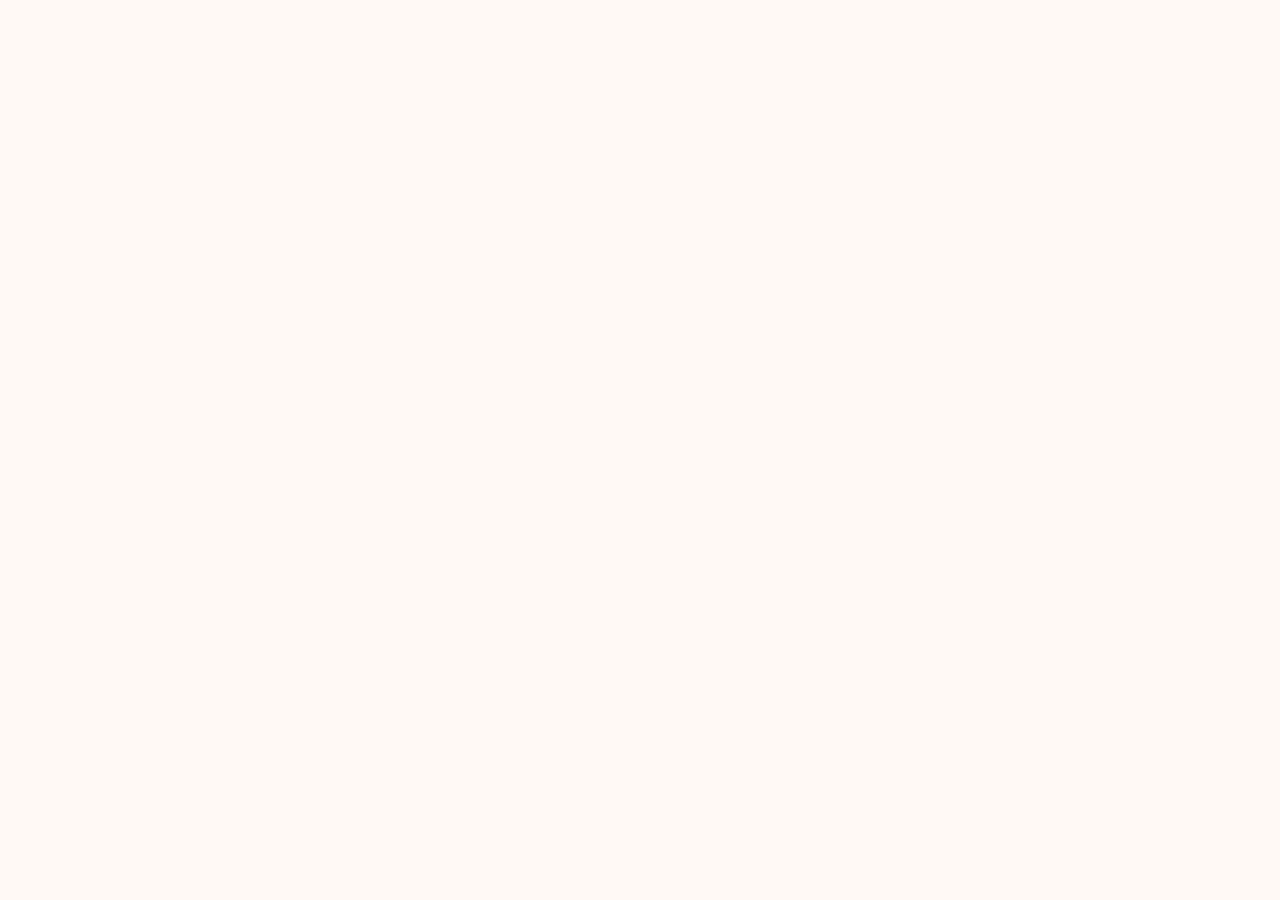
==== finalproject/index.html @ 2ed15450 "final proj adjustments" ====
<!DOCTYPE html>
<html lang="en">
<head>

    <meta charset="UTF-8">
    <meta name="viewport" content="width=device-width, initial-scale=1.0">

    <title>Signature Gift Experts | Thoughtful Gifts, Thoughtfully Chosen</title>

    <meta name="description" content= "Signature Gift Experts helps you find thoughtful gifts 
    based on the recipient, occasion, interests, and budget.">

    <meta name="author" content="Blanca Ruiz">

    <meta property="og:title" content="Signature Gift Experts | Thoughtful Gifts, thoughtfully chosen">
    <meta property="og:description" content="Find thoughtful gifts based on the recipient,occasion, interests, and budget.">
    <meta property="og:type" content="website">
    <meta property="og:url" content="https://nely15.github.io/wdd231/">
    <meta property="og:image" content="https://nely15.github.io/wdd231/images/gift-hero.webp">

    <link rel="stylesheet" href="styles/small.css">
    <link rel="stylesheet" href="styles/medium.css" media="screen and (min-width: 641px)">
    <link rel="stylesheet" href="styles/large.css" media="screen and (min-width: 1025px)">

    <!-- Google Font Here -->
    <link rel="preconnect" href="https://fonts.googleapis.com">
    <link rel="preconnect" href="https://fonts.gstatic.com" crossorigin>
    <link
        href="https://fonts.googleapis.com/css2?family=Montserrat:ital,wght@0,100..900;1,100..900&family=Roboto+Slab:wght@100..900&display=swap"
        rel="stylesheet">

    <link rel="icon" href="images/favicon.ico">

    <script type="module" src="scripts/navigation.js"></script>
    <script type="module" src="scripts/gifts.js"></script>
    <script type="module" src="scripts/home.js"

</head>

<body>
    
    <header>

        <div class="header-content">

            <a href="index.html" class="logo">Signature Gift Experts</a>

            <button
                class="menu-button"
                type="button"
                aria-label="Open navigation menu"
                aria-expanded="false"
                aria-controls="primary-navigation"
            >
                ☰
            </button>

            <nav class="navigation" id="primary-navigation" aria-label="Main navigation">

                <a href="index.html" >Home</a>

                <a href="gifts.html">Gift Ideas</a>

                <a href="find.html">Request a Personalized Gift Idea</a>

            </nav>

        </div>

    </header>

    <main>

        <section class="hero">

            <div class="hero-image">

                <img
                    src="images/gift-hero.webp"
                    alt="Elegantly wrapped gift ready to be given"
                >

            </div>

            <div class="hero-content">

                <h1>Find a Gift They'll Truly Love</h1>

                <p>
                    Tell us who you are shopping for, and we will help you find 
                    a thoughtful gift that fits the occasion and your budget.

                </p>

                <a href="find.html" class="button">Explore Gift Ideas</a>

            </div>

        </section>

        <section class="intro">

            <p>
                Personalized recommendations
                <span>•</span>
                Thoughtful for every budget
                <span>•</span>
                Gift concierge guidance

            </p>

        </section>

        <section class="gift-search">

            <h2>Find Something Meaningful</h2>

            <p>

                Browse thoughtul ideas for birthdays, 
                celebrations, thank-you gifts, and more.
            
            </p>

            <a href="gifts.html" class="button">Explore All Gifts</a>

        </section>

        <section class="featured">

            <div class="section-heading">

                <h2>Featured Ideas for the Season</h2>

            </div>

            <div id="featured-gifts" class="gift-grid"></div>

        </section>

        <section class="call-to-action">

            <h2>Not Sure What to Choose?</h2>

            <p>

                Every person is different. Tell us a little about their interests,
                the ocassion, and your budget to help narrow down your options. 

            </p>

            <a href="find.html" class="button">Get Personalized Help</a>

        </section>

    </main>
    
    <footer>

        <p>&copy; <span id="currentyear"></span>Signature Gift Experts | WDD 231 Final Project | Blanca Ruiz</p>
        <p id="lastModified"></p>
       
        
    </footer>
</body>
</html>
---- finalproject/styles/small.css ----
:root {
    --ivory:#fff9f5;
    --plum: #4a2c40;
    --rose: #c98f9a;
    --gold: #c8a96b;
    --white: #ffffff;
}

* {
    box-sizing: border-box;
}

html {
    scroll-behavior: smooth;
}

body {
    margin: 0;
    background-color: var(--ivory);
    color: var(--plum);
    font-family: "Montserrat", sans-serif;
    line-height: 1.6;
}

img {
    max-width: 100%;
    height: auto;
    display: block;
}

a {
    color: inherit;
}

button,
a {
    -webkit-tap-highlight-color: transparent;
}

h1,
h2,
h3 {
    font-family: "Roboto Slab", serif;
}

h1,
h2,
h3,
p {
    margin-top: 0;
}

/* Header */
header {
    background-color: var(--plum);
    color: var(--ivory);
    border-bottom: 4px solid var(--gold);
}

.header-content {
    display: flex;
    align-items: center;
    justify-content: space-between;
    gap: 1rem;
    padding: 1rem;
    flex-wrap: wrap;
}

.logo {
    font-family: "Roboto Slab", serif;
    font-size: 1.15rem;
    font-weight: 700;
    text-decoration: none;
}

.menu-button {
    border: 2px solid var(--gold);
    background-color: transparent;
    color: var(--ivory);
    font-size: 1.5rem;
    line-height: 1;
    padding: 0.35rem 0.5rem;
    cursor: pointer;
}

.navigation {
    display: none;
}

.navigation.open {
    display: flex;
    flex-direction: column;
    gap: 0.5rem;
    width: 100%;
    padding-top: 1rem;
}

.navigation.open a {
    padding: 0.75rem;
    color: var(--ivory);
    text-decoration: none;
    font-weight: 600;
    border-top: 1px solid rgb(255 249 245 / 20%);
}

.navigation.open a:hover,
.navigation.open a:focus-visible,
.navigation.open .active {
    color: var(--gold);
}

/* Main */
main {
    width: min(100% - 2rem, 1000px);
    margin: 0 auto;
}

section {
    margin: 2rem 0;
}
 
/* Hero */
.hero {
    position: relative;
    width: 100%;
    max-width: 1000px;
    margin: 2rem auto;
}

.hero-image {
    width: 100%;
}

.hero-image img {
    width: 100%;
    min-height: 320px;
    aspect-ratio: 4 / 4;
    object-fit: cover;
    border-radius: 0.35rem;
}

.hero-content {
    position: absolute;
    left: 1rem;
    right: 1rem;
    bottom: 1rem;
    padding: 1rem;
    background-color: rgb(74 44 64 / 88%);
    color: var(--ivory);
    text-align: center;
    border-radius: 0.35rem;
}

.hero-content h1 {
    margin-bottom: 0.75rem;
    color: var(--ivory);
    font-size: clamp(1.7rem, 7vw, 2.3rem);
    line-height: 1.15;
}

.hero-content p {
    margin: 0 auto 1rem;
    font-size: 0.9rem;
}

.hero-content .button {
    background-color: var(--rose);
    border-color: var(--rose);
    color: var(--plum);
}

.button {
    display: inline-block;
    padding: 0.75rem 1.25rem;;
    border: 2px solid var(--plum);
    border-radius: 0.35rem;
    background-color: var(--plum);
    color: var(--white);
    font-weight: 600;
    text-decoration: none;
    text-align: center;
}

.button:hover,
.button:focus-visible {
    background-color: var(--rose);
    border-color: var(--rose);
}

/* intro */
.intro {
    padding: 1rem;
    border: 1px solid var(--gold);
    background-color: var(--white);
    text-align: center;
}

.intro p {
    margin-bottom: 0;
    font-size: 0.9rem;
    font-weight: 600;
}

.intro span {
    margin: 0 0.35rem;
    color: var(--gold);
}

/* gift search */
.gift-search {
    margin: 1.5rem 0;
}

.search-button {
    display: block;
    width: 100%;
    padding: 0.7rem 1rem;
    border: 1px solid var(--plum);
    border-radius: 0.35rem;
    background-color: var(--white);
    color: var(--plum);
    text-decoration: none;
    font-size: 0.9rem;
}

.search-button::before {
    content: "⌕";
    margin-right: 0.5rem;
    font-size: 1.2rem;
}

/* featured gifts */
.featured {
    padding: 1rem 0;
}

.section-heading h2 {
    margin-bottom: 1rem;
    font-size: 1.6rem;
}

.gift-grid {
    display: grid;
    grid-template-columns: 1fr;
    gap: 1rem;
}

.gift-card {
    overflow: hidden;
    border: 1px solid var(--rose);
    border-radius: 0.35rem;
    background-color: var(--white);
}

.gift-card img {
    width: 100%;
    aspect-ratio: 4 / 3;
    object-fit: cover;
}

.gift-card-content {
    padding: 1rem;
}

.gift-card h3 {
    margin-bottom: 0.5rem;
    font-size: 1.2rem;
}

.gift-card p {
    margin-bottom: 0.5rem;
}

.gift-price {
    color: var(--plum);
    font-weight: 700;
}

/* call to action */
.call-to-action {
    padding: 2rem 1rem;
    background-color: var(--plum);
    color: var(--ivory);
    text-align: center;
}

.call-to-action h2 {
    margin-bottom: 0.75rem;
}

.call-to-action p {
    margin-right: auto;
    margin-left: auto;
}

/* about */
.about {
    padding: 1rem 0 2rem;
}

.about h2 {
    margin-bottom: 0.75rem;
}

/* footer */
footer {
    margin-top: 2rem;
    padding: 2rem 1rem;
    background-color: var(--plum);
    color: var(--ivory);
    text-align: center;
}
footer p {
    margin: 0;
    color: var(--gold);
}

/* Gift Ideas Page */

.page-intro {
    padding: 1rem 0;
    text-align: center;
}

.page-intro h1 {
    margin-bottom: 0.75rem;
    font-size: 2rem;
}

.page-intro p {
    max-width: 650px;
    margin: 0 auto;
}

.gift-filters {
    padding: 1.5rem;
    border: 1px solid var(--gold);
    border-radius: 0.35rem;
    background-color: var(--white);
}

.gift-filters h2 {
    margin-bottom: 1rem;
    font-size: 1.4rem;
}

.filter-controls {
    display: grid;
    gap: 1rem;
}

.filter-controls label {
    display: grid;
    gap: 0.35rem;
    font-weight: 600;
}

.filter-controls select {
    width: 100%;
    padding: 0.7rem;
    border: 1px solid var(--plum);
    border-radius: 0.35rem;
    background-color: var(--ivory);
    color: var(--plum);
    font: inherit;
}

.gift-filters .button {
    margin-top: 1rem;
    background-color: var(--rose);
    border-color: var(--rose);
    color: var(--plum);
}

.gift-message {
    margin-top: 1rem;
    text-align: center;
    font-weight: 600;
}

/*Personalized  Gift request form */

.gift-request {
    margin: 2rem 0;
    padding: 1.25rem;
    background-color: var(--white);
    border: 1px solid var(--gold);
    border-radius: 0.35rem;
}

.gift-request h2 {
    margin-bottom: 0.5rem;
}

.gift-request form {
    display: grid;
    gap: 1rem;
}

.form-grid {
    display: grid;
    gap: 1rem;
}

.gift-request label {
    display: grid;
    gap: 0.4rem;
    font-weight: 600;
}

.gift-request input,
.gift-request select,
.gift-request textarea {
    width: 100%;
    min-width: 0;
    padding: 0.75rem;
    border: 1px solid var(--plum);
    border-radius: 0.35rem;
    background-color: var(--ivory);
    color: var(--plum);
    font: inherit;
}

.gift-request textarea {
    resize: vertical;
}

.gift-request input:focus-visible,
.gift-request select:focus-visible,
.gift-request textarea:focus-visible {
    outline: 3px solid var(--gold);
    outline-offset: 2px;
}

.gift-request button {
    justify-content: start;
    cursor: pointer;
}

@media screen and (min-width: 641px) {
    .gift-request {
        padding: 2rem;
    }

    .form-grid {
        grid-template-columns: repeat(2, minmax(0, 1fr));
    }
    
}

#request-summary dt {
    margin-top: 1rem;
    font-weight: 700;
}

#request-summary dd {
    margin: 0.25rem 0 0;
    overflow-wrap: anywhere;
}
---- finalproject/styles/medium.css ----
@media screen and (min-width:641px) {
    
    .header-content {
        padding: 1rem 2rem;
    }

    .logo {
        font-size: 1.35rem;
    }

    main {
        width: min(100% - 3rem, 1000px);
    }

    .hero {
        padding: 0;
    }

    .hero-image img {
        min-height: 450px;
        aspect-ratio: 16 / 10;
    }

    .hero-content {
        left: 8%;
        right: 8%;
        bottom: 8%;
        padding: 1.5rem 2rem;
    }

    .hero-content h1 {
        font-size: 2.75rem;
    }

    .hero-content p {
        max-width: 650px;
        margin-right: auto;
        margin-left: auto;
    }

    .gift-grid {
        grid-template-columns: repeat(2, 1fr);
    }

    .filter-controls {
    grid-template-columns: repeat(3, 1fr);
    }

}
---- finalproject/styles/large.css ----
@media screen and (min-width: 1025px) {
    
    .header-content {
        max-width: 1000px;
        margin: 0 auto;
        padding: 1rem 2rem;
    }

    .menu-button {
        display: none;
    }

    .navigation {
        display: flex;
        align-items: center;
        gap: 1.5rem;
        width: auto;
        padding-top: 0;
    }

    .navigation a {
        padding: 0.5rem;
        color: var(--ivory);
        text-decoration: none;
        font-weight: 600;
    }

    .navigation a:hover,
    .navigation a:focus-visible,
    .navigation .active {
        color: var(--gold);
    }

    main {
        width: min(100% - 4rem, 1000px);
    }

    .hero {
        margin: 3rem auto;
    }

    .hero-image img {
        min-height: 400px;
        aspect-ratio: 16 / 7;
    }

    .hero-content {
        left: 10%;
        right: 10%;
        bottom: 10%;
        padding: 1.5rem 2rem;
    }

    .hero-content h1 {
        font-size: clamp(2.75rem, 4vw, 4rem);
    }

    .hero-content p{
        max-width: 650px;
        margin-right: auto;
        margin-left: auto;
    }

    .gift-grid {
        grid-template-columns: repeat(3, 1fr);
    }

}
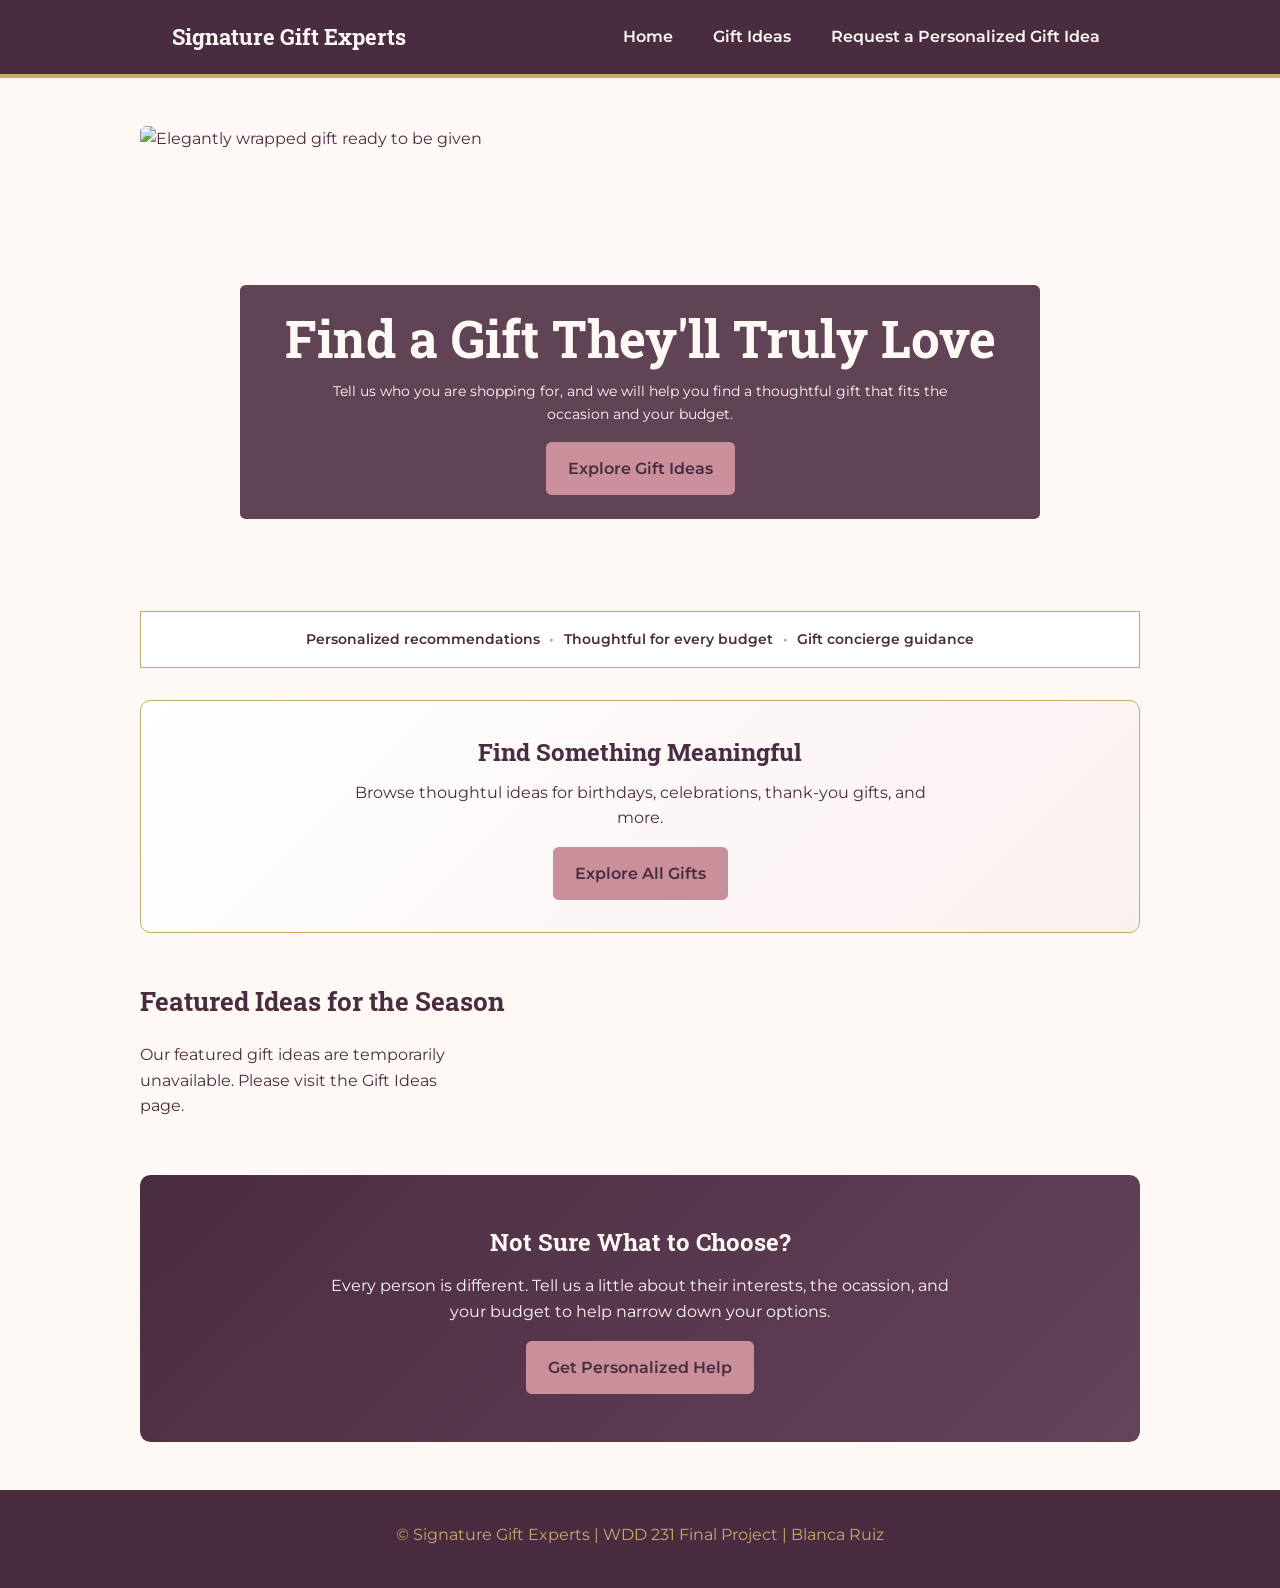
==== commit d3dd14f3: "adjustments" ====
--- a/finalproject/index.html
+++ b/finalproject/index.html
@@ -29,11 +29,11 @@
         href="https://fonts.googleapis.com/css2?family=Montserrat:ital,wght@0,100..900;1,100..900&family=Roboto+Slab:wght@100..900&display=swap"
         rel="stylesheet">
 
-    <link rel="icon" href="images/favicon.ico">
+    <link rel="icon" href="favicon.ico">
 
     <script type="module" src="scripts/navigation.js"></script>
     <script type="module" src="scripts/gifts.js"></script>
-    <script type="module" src="scripts/home.js"
+    <script type="module" src="scripts/home.js"></script>
 
 </head>
 
--- a/finalproject/styles/small.css
+++ b/finalproject/styles/small.css
@@ -456,4 +456,286 @@
 #request-summary dd {
     margin: 0.25rem 0 0;
     overflow-wrap: anywhere;
-}+}
+
+/* GIft details dialog */
+#gift-dialog {
+    width: min(90%, 560px);
+    max-height: 85vh;
+    overflow-y:auto;
+    padding: 0;
+    border: 1px solid var(--gold);
+    border-radius: 0.5rem;
+    background-color: var(--ivory);
+    color: var(--plum);
+}
+
+#gift-dialog::backdrop {
+    background-color: rgb(35 20 31 / 70%);
+}
+
+.dialog-content {
+    position: relative;
+    padding: 1.5rem;
+}
+
+.dialog-content > IMG {
+    width: 100%;
+    max-height: 260px;
+    object-fit: cover;
+    border-radius: 0.35rem;
+    margin-bottom: 1rem;
+}
+
+.dialog-close {
+    display: block;
+    margin-left: auto;
+    margin-bottom: 0.5rem;
+    border: 1px solid var(--plum);
+    border-radius: 0.35rem;
+    padding: 0.25rem 0.7rem;
+    background: var(--white);
+    color: var(--plum);
+    font-size: 1.5rem;
+    cursor: pointer;
+}
+
+.dialog-close:focus-visible {
+    outline: 3px solid var(--gold);
+    outline-offset: 3px;
+}
+
+.gift-details-list dt {
+    margin-top: 0.75rem;
+    font-weight: 700;
+}
+
+.gift-details-list dd {
+    margin-left: 0;
+}
+
+
+/* Homepage featured section */
+
+.featured .section-heading {
+    margin-bottom: 1.25rem;
+}
+
+.featured .section-heading h2 {
+    margin-bottom: 0.5rem;
+}
+
+.gift-search {
+    padding: 1.5rem;
+    border: 1px solid var(--gold);
+    border-radius: 0.5rem;
+    background-color: var(--white);
+    text-align: center;
+}
+
+.gift-search h2 {
+    margin-bottom: 0.5rem;
+}
+
+.gift-search p {
+    max-width: 600px;
+    margin: 0 auto 1rem;
+}
+
+.gift-search .button {
+    background-color: var(--rose);
+    border-color: var(--rose);
+    color: var(--plum);
+}
+
+.featured .gift-card {
+    transition: transform 180ms ease, box-shadow 180ms ease;
+}
+
+@media (hover: hover) {
+    .featured .gift-card:hover {
+        transform: translateY(-3px);
+        box-shadow: 0 6px 18px rgb(74 44 64 / 12%);
+    }
+}
+
+@media (prefers-reduced-motion: reduce) {
+    .featured .gift-card {
+        transition: none;
+    }
+}
+
+
+/* Final-project polish and accessibility */
+:focus-visible {
+    outline: 3px solid var(--gold);
+    outline-offset: 3px;
+}
+
+.page-intro {
+    margin: 2rem 0 1.5rem;
+    padding: clamp(1.5rem, 4vw, 2.5rem);
+    border-radius: 0.65rem;
+    background: linear-gradient(135deg, var(--white), #f7e9e9);
+    text-align: center;
+}
+
+.page-intro h1 {
+    color: var(--plum);
+    font-size: clamp(2rem, 5vw, 3rem);
+    line-height: 1.15;
+}
+
+.page-intro p {
+    color: #594452;
+}
+
+.gift-search {
+    margin: 2rem 0;
+    padding: clamp(1.25rem, 4vw, 2rem);
+    border: 1px solid var(--gold);
+    border-radius: 0.65rem;
+    background: linear-gradient(135deg, #fff, #fbf0f0);
+    text-align: center;
+}
+
+.gift-card {
+    border: 1px solid #ead6d9;
+    border-radius: 0.65rem;
+    box-shadow: 0 4px 14px rgb(74 44 64 / 7%);
+    transition: transform 180ms ease, box-shadow 180ms ease;
+}
+
+.gift-card img {
+    background-color: #f2e6e5;
+}
+
+.gift-card-content {
+    display: flex;
+    flex-direction: column;
+    align-items: flex-start;
+    height: 100%;
+}
+
+.gift-card h3 {
+    line-height: 1.3;
+}
+
+.gift-card .gift-price {
+    margin-top: auto;
+    padding-top: 0.5rem;
+    font-size: 1.15rem;
+}
+
+.gift-card .button {
+    margin-top: 0.5rem;
+}
+
+.text-link {
+    display: inline-block;
+    margin-top: 0.25rem;
+    color: var(--plum);
+    font-weight: 700;
+    text-decoration-thickness: 2px;
+    text-underline-offset: 0.2em;
+}
+
+.text-link:hover {
+    color: #7d405f;
+}
+
+.call-to-action {
+    margin: 2.5rem 0;
+    padding: clamp(1.5rem, 5vw, 3rem);
+    border-radius: 0.65rem;
+    background: linear-gradient(135deg, var(--plum), #65435b);
+}
+
+.call-to-action p {
+    max-width: 620px;
+}
+
+.call-to-action .button {
+    background: var(--rose);
+    border-color: var(--rose);
+    color: var(--plum);
+}
+
+.call-to-action .button:hover,
+.call-to-action .button:focus-visible {
+    background: var(--white);
+    border-color: var(--white);
+}
+
+footer {
+    margin-top: 3rem;
+    padding: 2rem 1rem;
+}
+
+footer p + p {
+    margin-top: 0.5rem;
+    font-size: 0.85rem;
+}
+
+#gift-dialog {
+    box-shadow: 0 16px 50px rgb(0 0 0 / 25%);
+}
+
+#gift-dialog::backdrop {
+    background-color: rgb(35 20 31 / 70%);
+}
+
+.dialog-content > img {
+    width: 100%;
+    max-height: 260px;
+    object-fit: cover;
+    border-radius: 0.35rem;
+    margin-bottom: 1rem;
+}
+
+.gift-details-list dt {
+    margin-top: 0.75rem;
+    font-weight: 700;
+}
+
+.gift-details-list dd {
+    margin: 0.15rem 0 0;
+}
+
+@media (hover: hover) {
+    .gift-card:hover {
+        transform: translateY(-3px);
+        box-shadow: 0 10px 24px rgb(74 44 64 / 13%);
+    }
+}
+
+@media (prefers-reduced-motion: reduce) {
+    html {
+        scroll-behavior: auto;
+    }
+
+    *,
+    *::before,
+    *::after {
+        transition-duration: 0.01ms !important;
+        animation-duration: 0.01ms !important;
+        animation-iteration-count: 1 !important;
+    }
+}
+
+
+.skip-link {
+    position: absolute;
+    top: -100px;
+    left: 1rem;
+    z-index: 1000;
+    padding: 0.75rem 1rem;
+    border-radius: 0.35rem;
+    background: var(--white);
+    color: var(--plum);
+    font-weight: 700;
+}
+
+.skip-link:focus {
+    top: 1rem;
+}
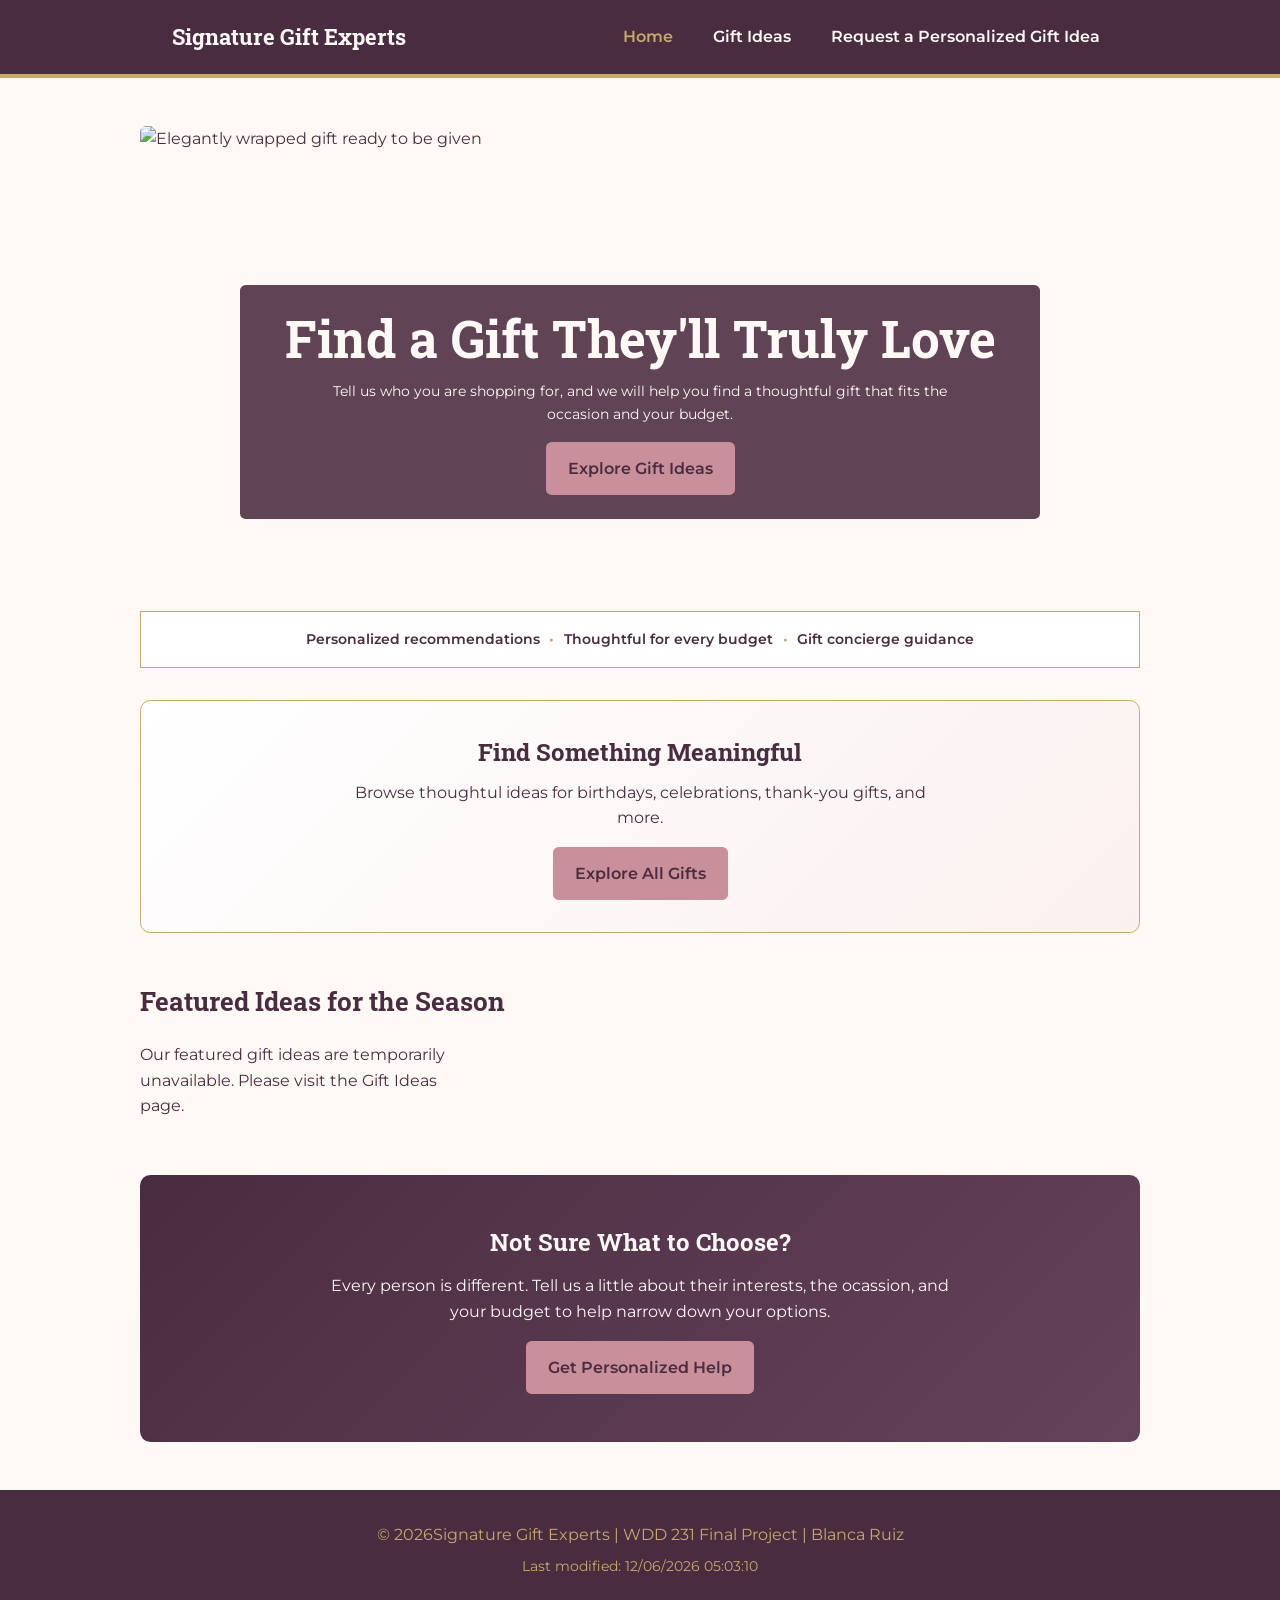
==== commit ca1a962a: "more adjustments" ====
--- a/finalproject/index.html
+++ b/finalproject/index.html
@@ -32,13 +32,14 @@
     <link rel="icon" href="favicon.ico">
 
     <script type="module" src="scripts/navigation.js"></script>
-    <script type="module" src="scripts/gifts.js"></script>
     <script type="module" src="scripts/home.js"></script>
 
 </head>
 
 <body>
     
+    <a class="skip-link" href="#main-content">Skip to main content</a>
+
     <header>
 
         <div class="header-content">
@@ -69,7 +70,7 @@
 
     </header>
 
-    <main>
+    <main id="main-content">
 
         <section class="hero">
 
@@ -92,7 +93,7 @@
 
                 </p>
 
-                <a href="find.html" class="button">Explore Gift Ideas</a>
+                <a href="gifts.html" class="button">Explore Gift Ideas</a>
 
             </div>
 
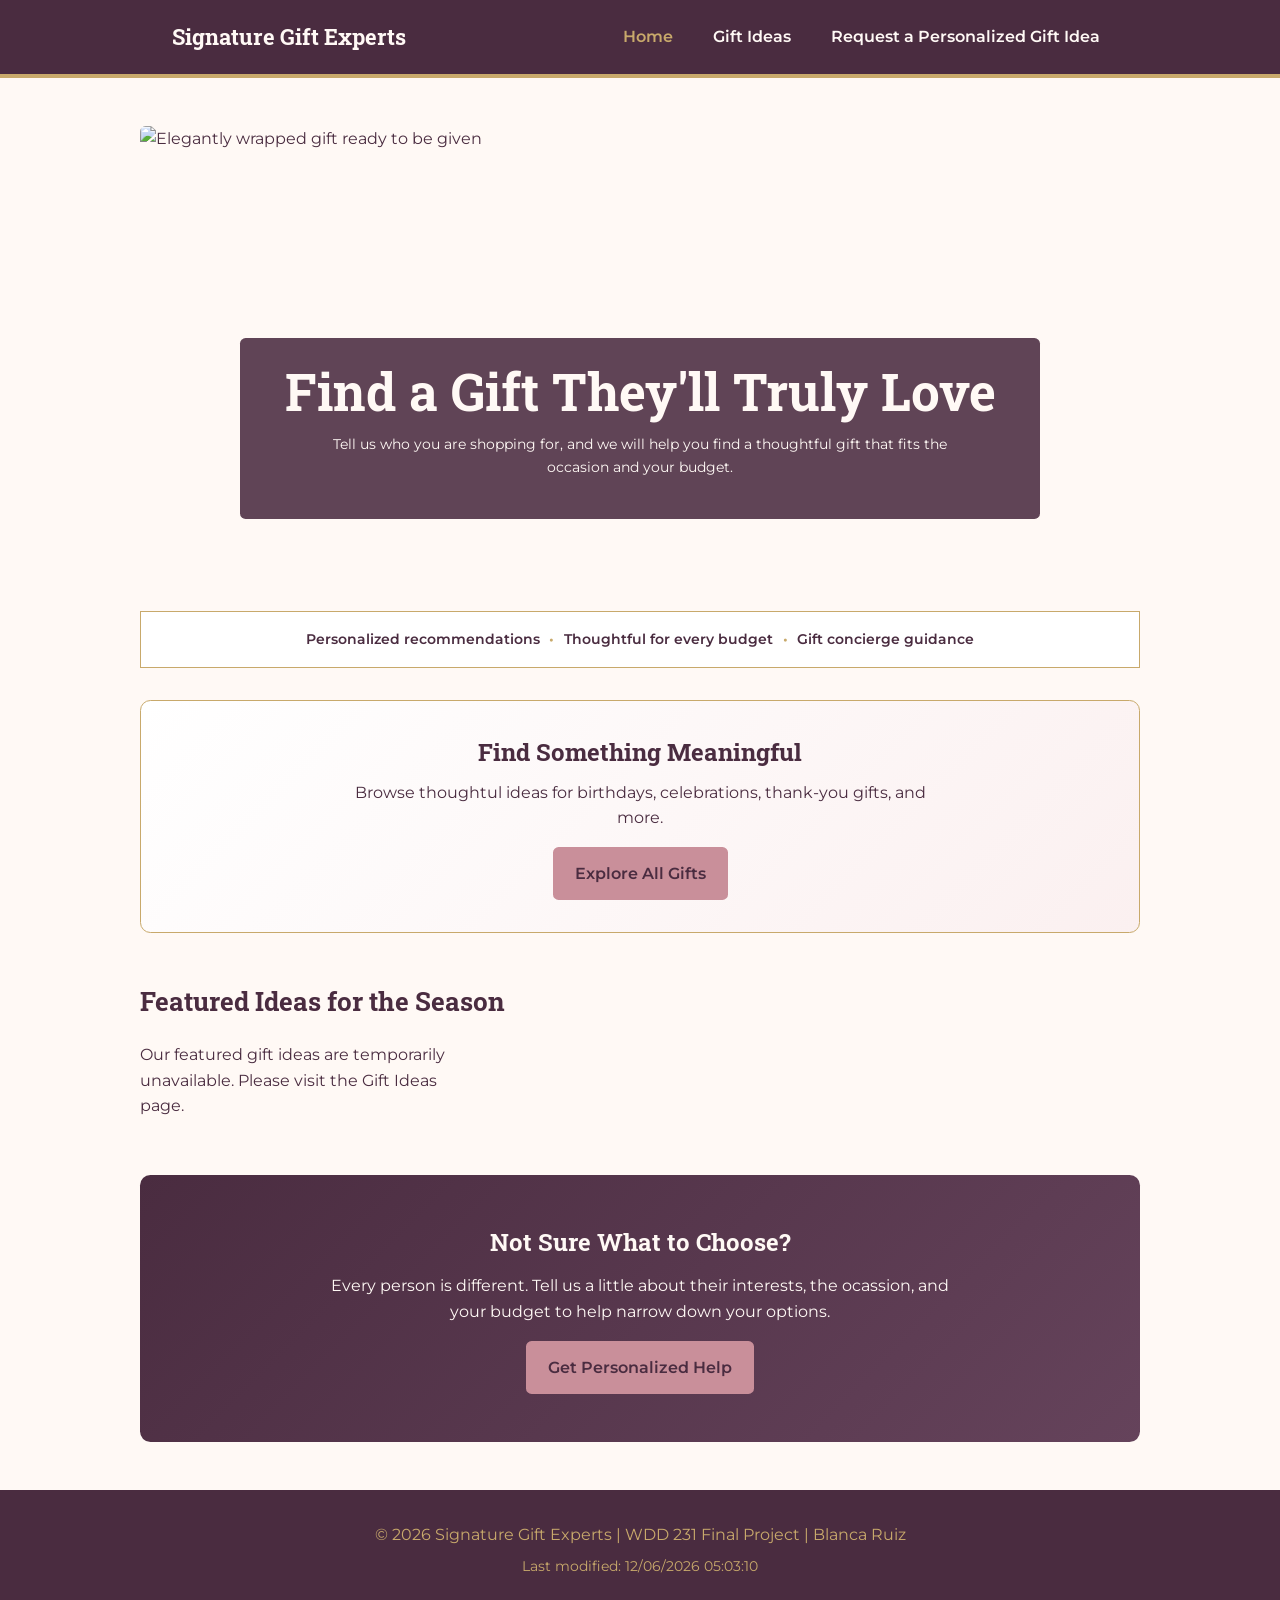
==== commit ae57480a: "latest edits" ====
--- a/finalproject/index.html
+++ b/finalproject/index.html
@@ -93,8 +93,6 @@
 
                 </p>
 
-                <a href="gifts.html" class="button">Explore Gift Ideas</a>
-
             </div>
 
         </section>
@@ -158,7 +156,7 @@
     
     <footer>
 
-        <p>&copy; <span id="currentyear"></span>Signature Gift Experts | WDD 231 Final Project | Blanca Ruiz</p>
+        <p>&copy; <span id="currentyear"></span> Signature Gift Experts | WDD 231 Final Project | Blanca Ruiz</p>
         <p id="lastModified"></p>
        
         
--- a/finalproject/styles/small.css
+++ b/finalproject/styles/small.css
@@ -272,7 +272,10 @@
 }
 
 .gift-price {
-    color: var(--plum);
+    display: block;
+    margin: 0.75rem 0;
+    color: var(--plum);
+    font-size: 1.35rem;
     font-weight: 700;
 }
 
@@ -739,3 +742,74 @@
 .skip-link:focus {
     top: 1rem;
 }
+
+/* Make gift prices visible on every card */
+.gift-card-content .gift-price {
+    display: block;
+    visibility: visible;
+    opacity: 1;
+    position: static;
+    width: 100%;
+    margin: 0.75rem 0;
+    padding: 0.5rem 0;
+    color: var(--plum);
+    background-color: var(--white);
+    font-family: "Montserrat", sans-serif;
+    font-size: 1.4rem;
+    font-weight: 700;
+    line-height: 1.4;
+}
+
+/* Clean gift card layout */
+.gift-card {
+    display: flex;
+    flex-direction: column;
+    height: 100%;
+    overflow: hidden;
+    border: 1px solid #ead6d9;
+    border-radius: 0.65rem;
+    background-color: var(--white);
+    box-shadow: 0 4px 14px rgb(74 44 64 / 7%);
+}
+
+.gift-card img {
+    width: 100%;
+    aspect-ratio: 4 / 3;
+    object-fit: cover;
+}
+
+.gift-card-content {
+    display: flex;
+    flex: 1;
+    flex-direction: column;
+    align-items: stretch;
+    padding: 1.1rem;
+}
+
+.gift-card h3 {
+    margin-bottom: 0.5rem;
+    font-size: 1.15rem;
+    line-height: 1.35;
+}
+
+.gift-card .gift-price {
+    margin: 0.25rem 0 1rem;
+    color: var(--plum);
+    font-size: 1.4rem;
+    font-weight: 700;
+}
+
+.gift-card .gift-details {
+    width: 100%;
+    margin-top: auto;
+    background-color: var(--plum);
+    border-color: var(--plum);
+    color: var(--white);
+}
+
+.gift-card .gift-details:hover,
+.gift-card .gift-details:focus-visible {
+    background-color: var(--rose);
+    border-color: var(--rose);
+    color: var(--plum);
+}
